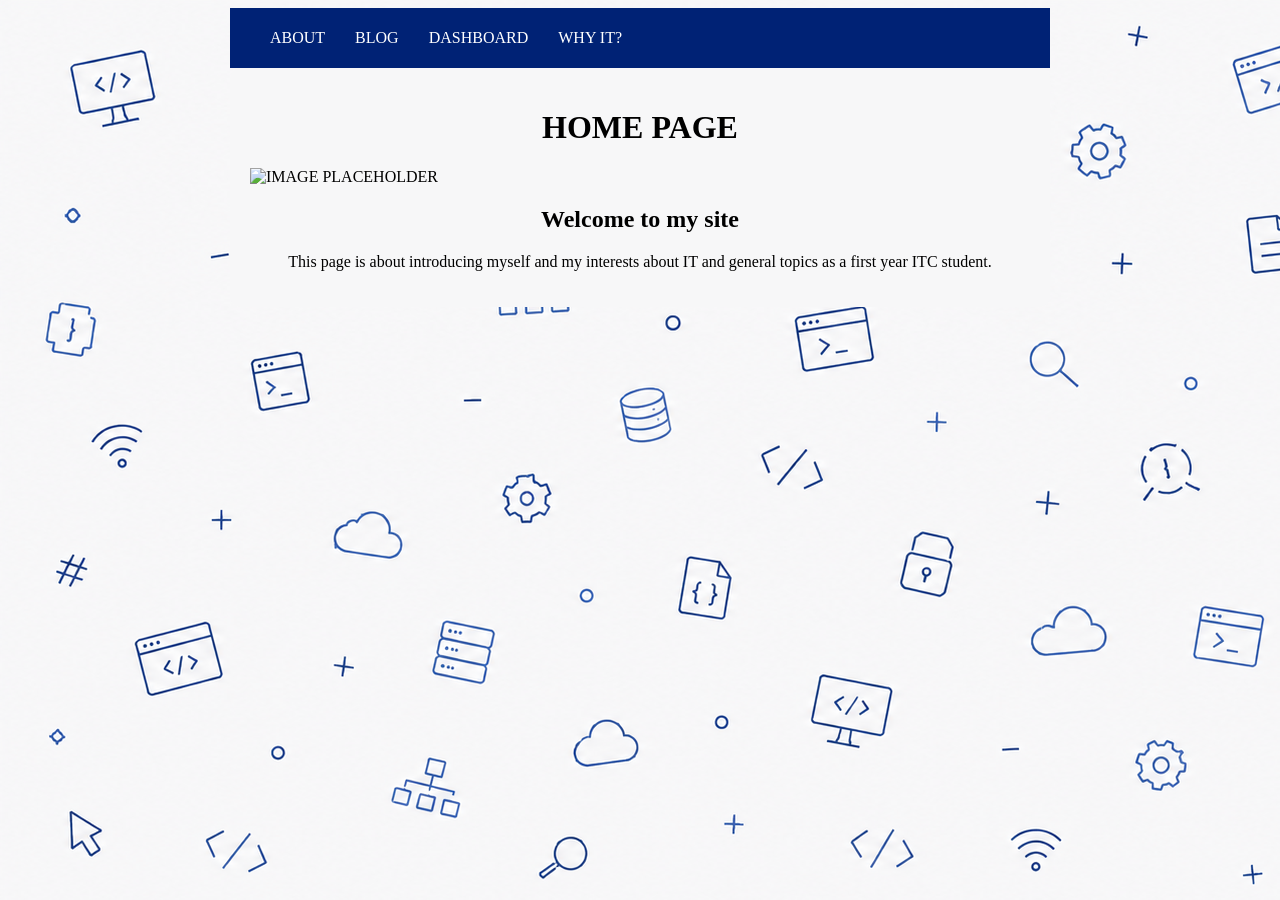
==== index.html @ c1f15f93 "Progress" ====
<!DOCTYPE html>
    <html lang="en">
        <head>
            <link rel="stylesheet" href="./css/style.css">
            <meta charset="UTF-8">
            <title>Home</title>
        </head>
        <body>
            <!--PLANS:
                IMPACT FONT
                CENTRAL COLORED BG
                DIFFERENT COLOR/IMAGE BG BEHIND CENTRAL
            -->
            <div class="navigation">
                <!-- NAVBAR HERE -->
                <nav class="navbar">
                     <ul class="nav-links">
                    <li><a href="./about.html">ABOUT</a></li>
                    <li><a href="./blog.html">BLOG</a></li>
                    <li><a href="./dashboard.html">DASHBOARD</a></li>
                    <li><a href="./whyit.html">WHY IT?</a></li>
                </ul>
            </nav>
            </div>  
            <div class="homepage">
                <main>
                    <h1>HOME PAGE</h1>
                    <img src="" alt="IMAGE PLACEHOLDER">
                    <h2>Welcome to my site</h2>
                    <p>This page is about introducing myself and my interests about IT and general topics as a first year ITC student.</p>
                </main>
            </div>
            <div class="Centerbg">

            </div>
            </main>
        </body>
        <footer>

        </footer>
    </html>
---- css/style.css ----
/* GENERAL BODY */
body{
    /* background-color: darkgrey; */
    /* image goes here */
    margin-left:auto;
    margin-right:auto;
    background-image: url("../resources/bg.png"); ;
    padding-left: 230px;
    padding-right: 230px;
    min-width: 400px;
}
h1, h2, h3, h4, h5, h6{
    text-align: center;
    font-family: impact;
}
p{
    text-align: center;
    font-family: impact;
}
/* NAVIGATION BAR */
.navbar {
    display: block;
    background-color: #002275;
    padding-top: 5px;
    padding-bottom: 5px;
    color: white;
    max-width: auto;
    margin-left: auto;
    margin-right: auto;
}
.nav-links {
    list-style: none;
    display: flex;
    gap: 30px;

}
.nav-links a {
    color: white;
    font-family: impact;
    text-decoration: none;
    /* font-weight: bold; */
    transition: color 0.2s ease;

}
.nav-links a:hover {
    color: #5678B9;
}

.homepage{
    background-color: #F7F7F8;
    margin-left: auto;
    margin-right: auto;
    padding: 20px;
    border-radius: 10px;
    border-color: #002275;
 
}
.homepage h1{
    margin-left: auto;
    margin-right: auto;
}

/* IMAGE */
img{
    text-align: center;
    margin-left: auto;
    margin-right: auto;
}
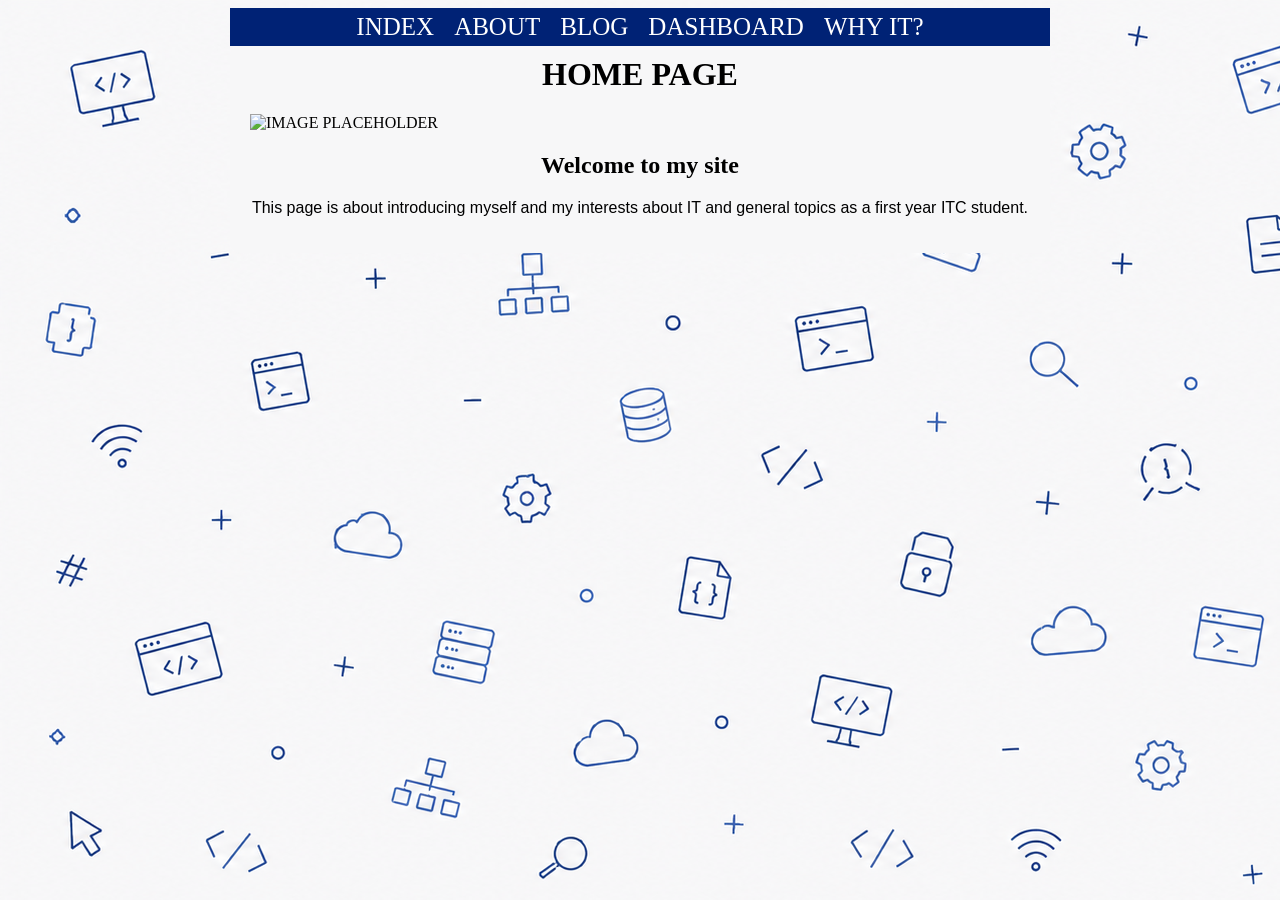
==== commit e4fa9cb6: "First version navbar" ====
--- a/index.html
+++ b/index.html
@@ -2,6 +2,7 @@
     <html lang="en">
         <head>
             <link rel="stylesheet" href="./css/style.css">
+            <meta name="viewport" content="width=device-width, initial-scale=1.0">
             <meta charset="UTF-8">
             <title>Home</title>
         </head>
@@ -11,31 +12,19 @@
                 CENTRAL COLORED BG
                 DIFFERENT COLOR/IMAGE BG BEHIND CENTRAL
             -->
-            <div class="navigation">
                 <!-- NAVBAR HERE -->
-                <nav class="navbar">
-                     <ul class="nav-links">
-                    <li><a href="./about.html">ABOUT</a></li>
-                    <li><a href="./blog.html">BLOG</a></li>
-                    <li><a href="./dashboard.html">DASHBOARD</a></li>
-                    <li><a href="./whyit.html">WHY IT?</a></li>
-                </ul>
+            <nav class="navbar">
+                    <a href="./index.html">INDEX</a>
+                    <a href="./about.html">ABOUT</a>
+                    <a href="./blog.html">BLOG</a>
+                    <a href="./dashboard.html">DASHBOARD</a>
+                    <a href="./whyit.html">WHY IT?</a>
             </nav>
-            </div>  
-            <div class="homepage">
-                <main>
+                <main class="homepage">
                     <h1>HOME PAGE</h1>
                     <img src="" alt="IMAGE PLACEHOLDER">
                     <h2>Welcome to my site</h2>
                     <p>This page is about introducing myself and my interests about IT and general topics as a first year ITC student.</p>
                 </main>
-            </div>
-            <div class="Centerbg">
-
-            </div>
-            </main>
         </body>
-        <footer>
-
-        </footer>
     </html>
--- a/css/style.css
+++ b/css/style.css
@@ -15,11 +15,12 @@
 }
 p{
     text-align: center;
-    font-family: impact;
+    font-family: sans-serif;
 }
 /* NAVIGATION BAR */
 .navbar {
-    display: block;
+    display: flex;
+    justify-content: center;
     background-color: #002275;
     padding-top: 5px;
     padding-bottom: 5px;
@@ -27,25 +28,24 @@
     max-width: auto;
     margin-left: auto;
     margin-right: auto;
+    min-width: 400px;
+    gap: 20px;
 }
-.nav-links {
-    list-style: none;
-    display: flex;
-    gap: 30px;
-
-}
-.nav-links a {
+a {
     color: white;
     font-family: impact;
+    font-size: 25px;
     text-decoration: none;
     /* font-weight: bold; */
     transition: color 0.2s ease;
-
+    /* margin-left: 20px; */
+    
 }
-.nav-links a:hover {
+a:hover {
     color: #5678B9;
 }
 
+/* HOMEPAGE */
 .homepage{
     background-color: #F7F7F8;
     margin-left: auto;
@@ -53,14 +53,14 @@
     padding: 20px;
     border-radius: 10px;
     border-color: #002275;
- 
 }
 .homepage h1{
     margin-left: auto;
     margin-right: auto;
+    margin-top: -10px;
 }
 
-/* IMAGE */
+/* MEDIA */
 img{
     text-align: center;
     margin-left: auto;
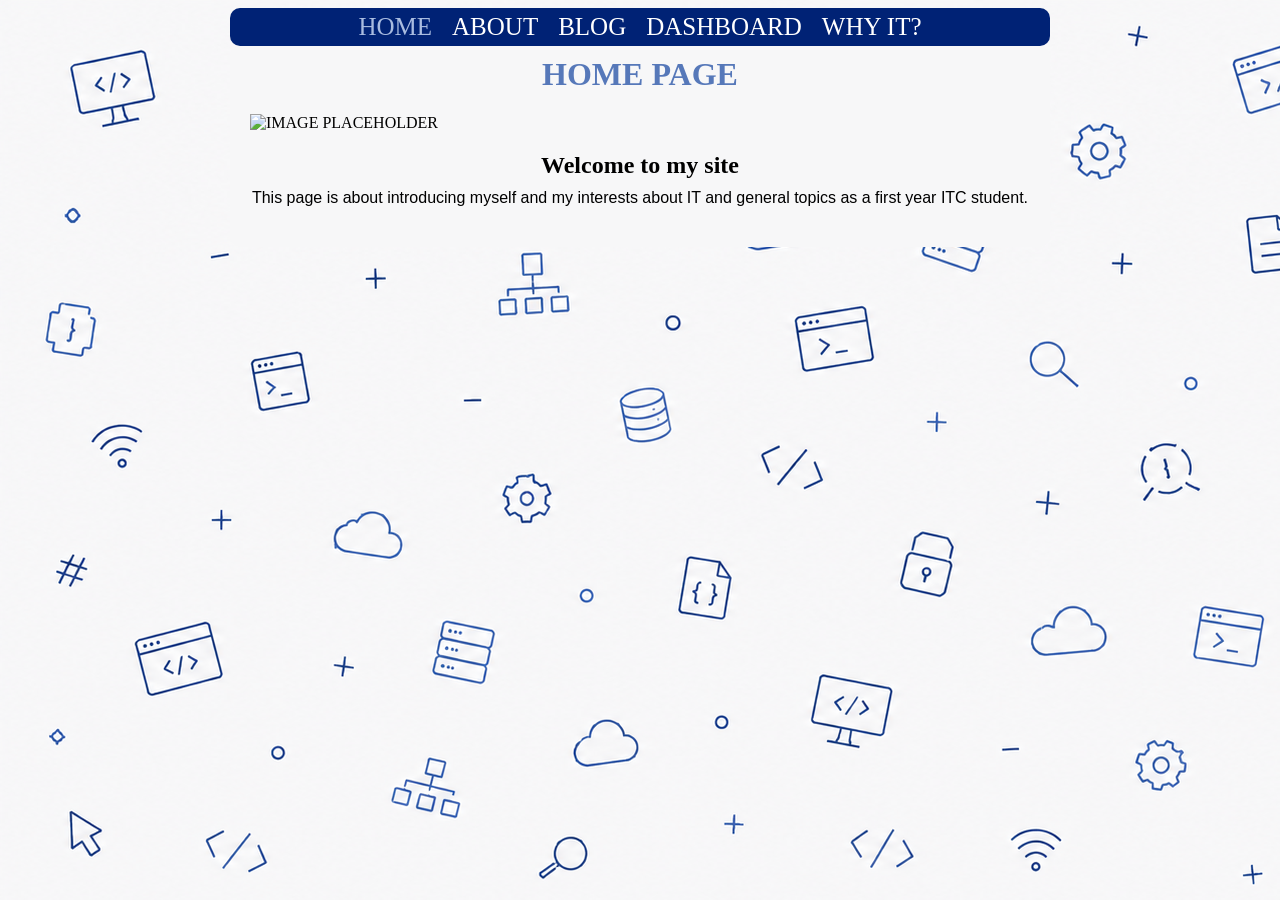
==== commit 0ec97a98: "Progress" ====
--- a/index.html
+++ b/index.html
@@ -10,11 +10,10 @@
             <!--PLANS:
                 IMPACT FONT
                 CENTRAL COLORED BG
-                DIFFERENT COLOR/IMAGE BG BEHIND CENTRAL
-            -->
+                DIFFERENT COLOR/IMAGE BG BEHIND CENTRAL -->
                 <!-- NAVBAR HERE -->
             <nav class="navbar">
-                    <a href="./index.html">INDEX</a>
+                    <a class="current" href="./index.html">HOME</a>
                     <a href="./about.html">ABOUT</a>
                     <a href="./blog.html">BLOG</a>
                     <a href="./dashboard.html">DASHBOARD</a>
--- a/css/style.css
+++ b/css/style.css
@@ -1,13 +1,11 @@
 /* GENERAL BODY */
 body{
-    /* background-color: darkgrey; */
-    /* image goes here */
     margin-left:auto;
     margin-right:auto;
     background-image: url("../resources/bg.png"); ;
     padding-left: 230px;
     padding-right: 230px;
-    min-width: 400px;
+    min-width: 500px;
 }
 h1, h2, h3, h4, h5, h6{
     text-align: center;
@@ -17,6 +15,9 @@
     text-align: center;
     font-family: sans-serif;
 }
+
+
+
 /* NAVIGATION BAR */
 .navbar {
     display: flex;
@@ -30,8 +31,9 @@
     margin-right: auto;
     min-width: 400px;
     gap: 20px;
+    border-radius: 10px;
 }
-a {
+.navbar a {
     color: white;
     font-family: impact;
     font-size: 25px;
@@ -41,9 +43,17 @@
     /* margin-left: 20px; */
     
 }
-a:hover {
+.navbar a:hover {
     color: #5678B9;
 }
+.navbar a:active{
+    color: #002275;
+}
+.navbar a.current{
+    color: #A9BCE0;
+}
+
+
 
 /* HOMEPAGE */
 .homepage{
@@ -60,9 +70,101 @@
     margin-top: -10px;
 }
 
+
+
 /* MEDIA */
 img{
     text-align: center;
     margin-left: auto;
     margin-right: auto;
+}
+
+
+
+/* DASHBOARD */
+.homepage p{
+    margin-top: -10px;
+    margin-bottom: 20px;
+}
+.homepage h1{
+    color: #5678B9;
+}
+.dashboard{
+    width: 100%;
+    border-collapse: collapse;
+    border: 2px solid #002275;
+}
+.Dash_Header{
+    background-color: #5678B9;
+    color: white;
+    font-family: impact;
+}
+.Q{
+    background-color: #5678B9;
+    color: white;
+    font-family: impact;
+}
+.dashboard th, .dashboard td{
+    border: 1.5px solid #002275;
+    padding: 10px;
+    text-align: center;
+    font-family: sans-serif;
+}
+
+
+
+/* BLOG */
+.blogbuttons {
+    display: flex;
+    justify-content: center;
+    background-color: #5678B9;
+    padding-top: 5px;
+    padding-bottom: 5px;
+    color: white;
+    max-width: auto;
+    margin-left: auto;
+    margin-right: auto;
+    min-width: 400px;
+    gap: 20px;
+    border-radius: 10px;
+}
+.blogbuttons a {
+    color: white;
+    font-family: impact;
+    font-size: 25px;
+    text-decoration: none;
+    transition: color 0.2s ease;
+    
+}
+.blogbuttons a:hover {
+    color: #002275;
+}
+.blogbuttons a.current{
+    color: #A9BCE0;
+}
+.mainpage_blog{
+    background-color: #F7F7F8;
+    display: flex;
+    flex-direction: column;
+    margin-left: auto;
+    margin-right: auto;
+    text-align: center;
+    color: #5678B9;
+}
+.mainpage_blog h1{
+    font-family: impact;
+}
+
+
+
+/* ABOUT */
+.bio{
+    padding-top: 5px;
+    display: flex;
+    flex-direction: column;
+    font-family: sans-serif;
+    color: #002270;
+}
+.bio p{
+    text-align: left;
 }
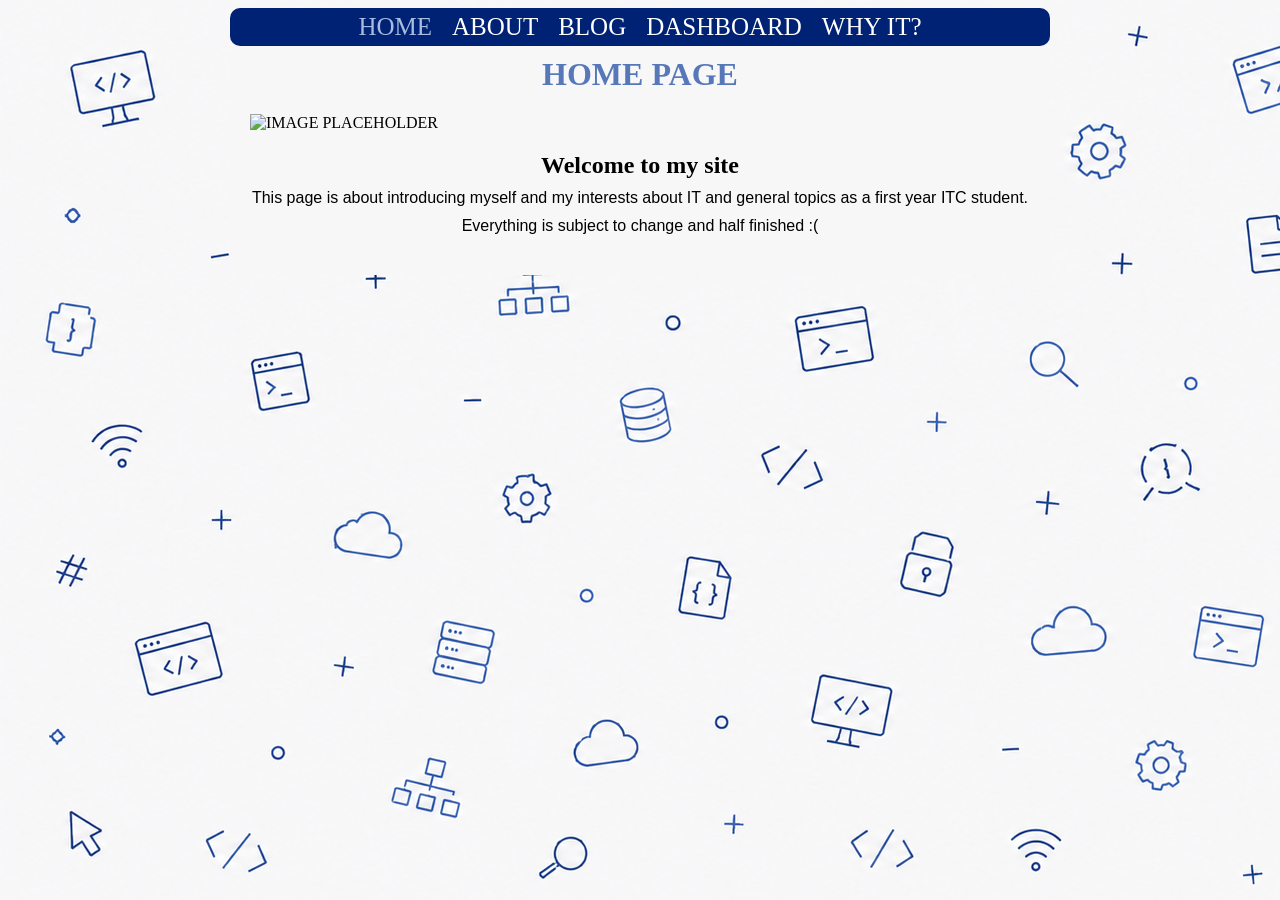
==== commit 5f283ba9: "progress" ====
--- a/index.html
+++ b/index.html
@@ -24,6 +24,7 @@
                     <img src="" alt="IMAGE PLACEHOLDER">
                     <h2>Welcome to my site</h2>
                     <p>This page is about introducing myself and my interests about IT and general topics as a first year ITC student.</p>
+                    <p>Everything is subject to change and half finished :(</p>
                 </main>
         </body>
     </html>
--- a/css/style.css
+++ b/css/style.css
@@ -78,7 +78,10 @@
     margin-left: auto;
     margin-right: auto;
 }
-
+.github{
+    height: 96px;
+    width: 96px;
+}
 
 
 /* DASHBOARD */
@@ -144,7 +147,7 @@
 }
 .mainpage_blog{
     background-color: #F7F7F8;
-    display: flex;
+    display: block;
     flex-direction: column;
     margin-left: auto;
     margin-right: auto;
@@ -153,6 +156,7 @@
 }
 .mainpage_blog h1{
     font-family: impact;
+    padding-top: -20px;
 }
 
 
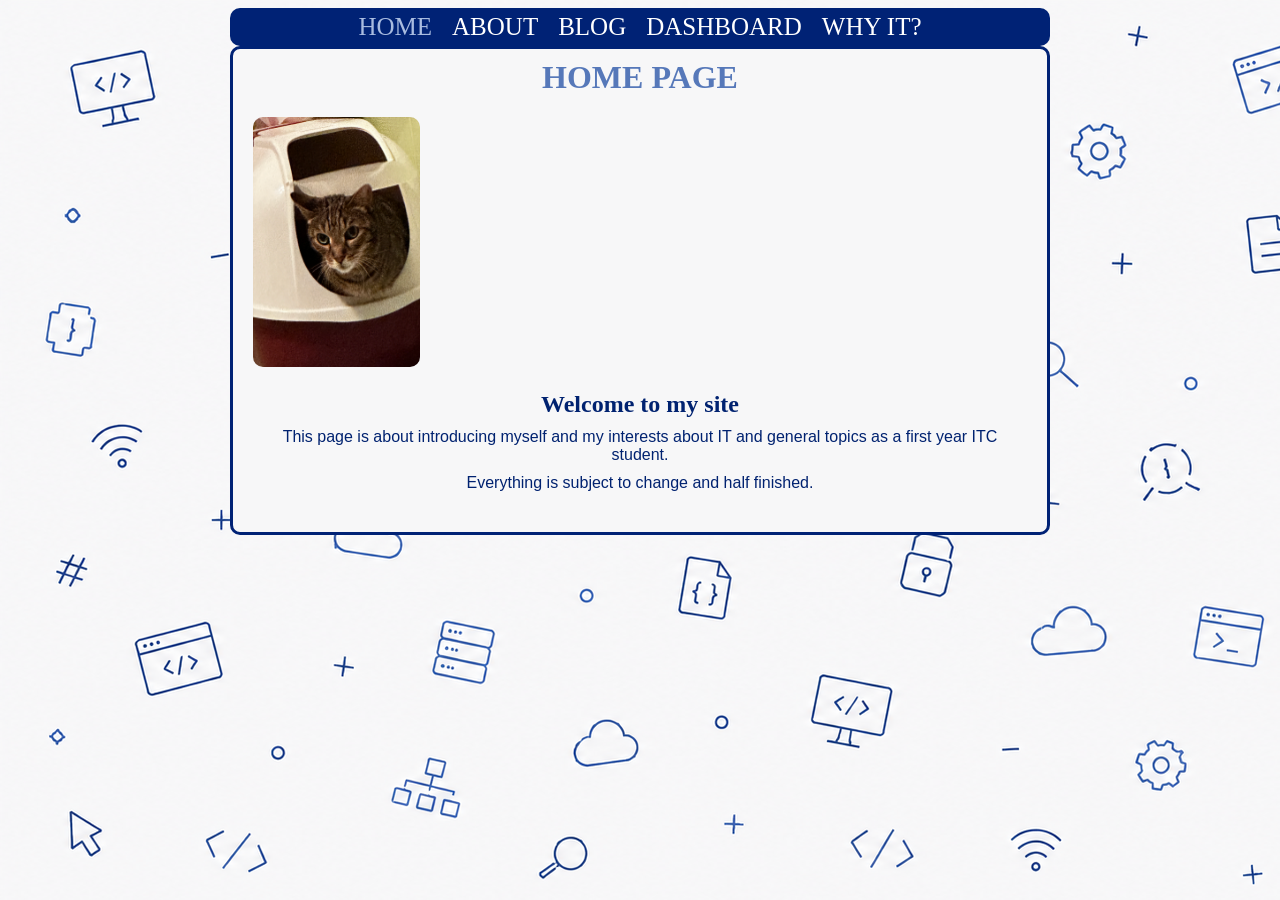
==== commit 1c25919a: "update" ====
--- a/index.html
+++ b/index.html
@@ -21,10 +21,15 @@
             </nav>
                 <main class="homepage">
                     <h1>HOME PAGE</h1>
-                    <img src="" alt="IMAGE PLACEHOLDER">
+                    <img class="cino" src="./resources/cino2.jpeg" alt="Cino, my cat at home">
                     <h2>Welcome to my site</h2>
                     <p>This page is about introducing myself and my interests about IT and general topics as a first year ITC student.</p>
-                    <p>Everything is subject to change and half finished :(</p>
+                    <p>Everything is subject to change and half finished.</p>
                 </main>
         </body>
+        <!-- Simple footer prototype with contact details and whatnot -->
+        <!-- <footer>
+                    <nav class="navbar">
+                    </nav>
+        </footer> -->
     </html>
--- a/css/style.css
+++ b/css/style.css
@@ -11,9 +11,13 @@
     text-align: center;
     font-family: impact;
 }
+.homepage h2{
+    color:#002270;
+}
 p{
     text-align: center;
     font-family: sans-serif;
+    color: #002270;
 }
 
 
@@ -61,8 +65,11 @@
     margin-left: auto;
     margin-right: auto;
     padding: 20px;
+    border-style: solid;
+    /* border-radius: 5px; */
+    border-color: #002275;
     border-radius: 10px;
-    border-color: #002275;
+
 }
 .homepage h1{
     margin-left: auto;
@@ -77,6 +84,12 @@
     text-align: center;
     margin-left: auto;
     margin-right: auto;
+    border-radius: 10px;
+
+}
+.cino{
+    height: 250px;
+    aspect-ratio: 2/3;
 }
 .github{
     height: 96px;
@@ -137,7 +150,6 @@
     font-size: 25px;
     text-decoration: none;
     transition: color 0.2s ease;
-    
 }
 .blogbuttons a:hover {
     color: #002275;
@@ -145,7 +157,8 @@
 .blogbuttons a.current{
     color: #A9BCE0;
 }
-.mainpage_blog{
+/* Don't look at this */
+/* .mainpage_blog{
     background-color: #F7F7F8;
     display: block;
     flex-direction: column;
@@ -153,11 +166,13 @@
     margin-right: auto;
     text-align: center;
     color: #5678B9;
-}
-.mainpage_blog h1{
+} */
+/* .mainpage_blog h1{
     font-family: impact;
     padding-top: -20px;
-}
+} */
+
+
 
 
 
@@ -167,7 +182,6 @@
     display: flex;
     flex-direction: column;
     font-family: sans-serif;
-    color: #002270;
 }
 .bio p{
     text-align: left;
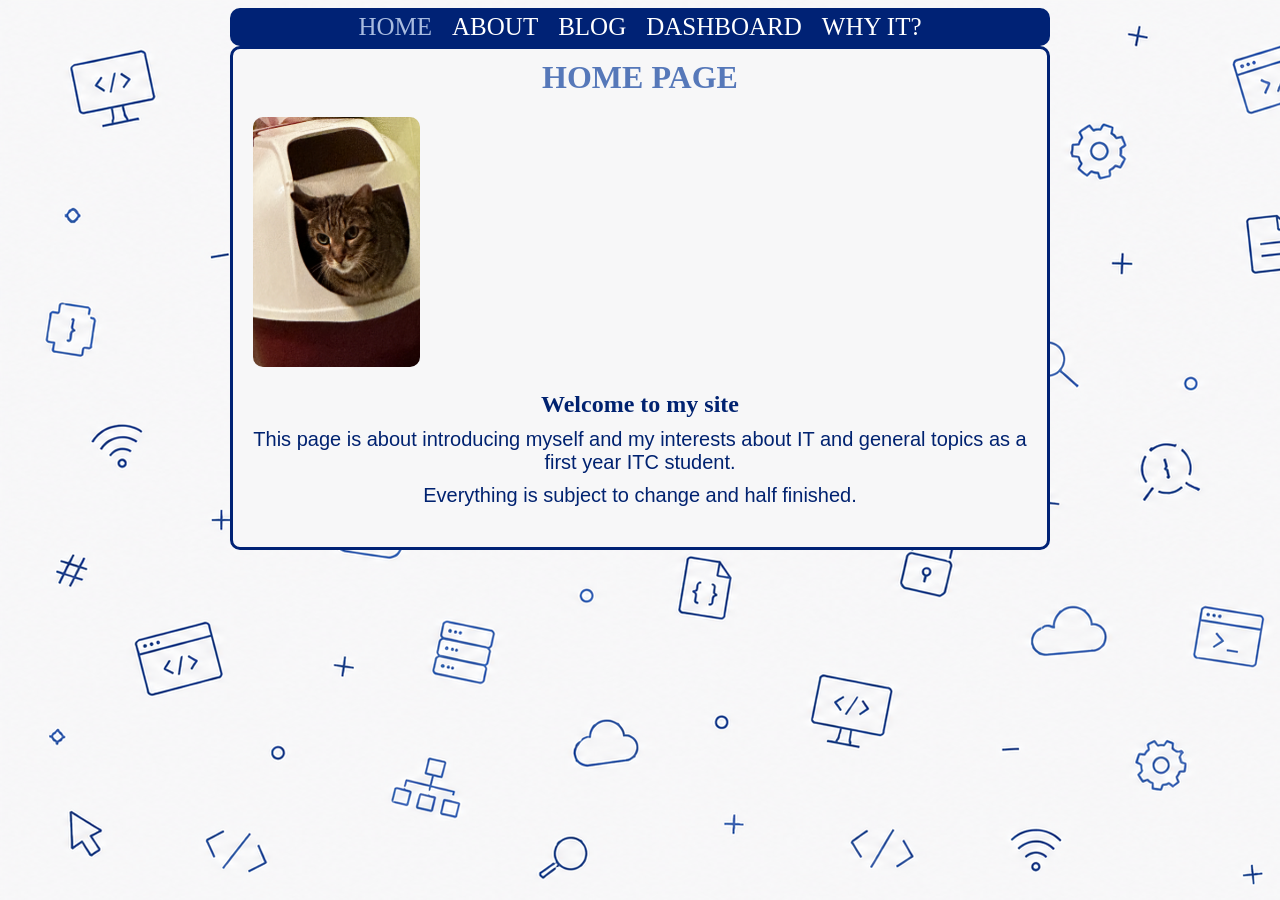
==== commit efb8fef1: "progress" ====
--- a/index.html
+++ b/index.html
@@ -11,7 +11,7 @@
                 IMPACT FONT
                 CENTRAL COLORED BG
                 DIFFERENT COLOR/IMAGE BG BEHIND CENTRAL -->
-                <!-- NAVBAR HERE -->
+            <!-- NAVBAR HERE -->
             <nav class="navbar">
                     <a class="current" href="./index.html">HOME</a>
                     <a href="./about.html">ABOUT</a>
@@ -19,7 +19,7 @@
                     <a href="./dashboard.html">DASHBOARD</a>
                     <a href="./whyit.html">WHY IT?</a>
             </nav>
-                <main class="homepage">
+                <main class="main">
                     <h1>HOME PAGE</h1>
                     <img class="cino" src="./resources/cino2.jpeg" alt="Cino, my cat at home">
                     <h2>Welcome to my site</h2>
--- a/css/style.css
+++ b/css/style.css
@@ -1,4 +1,4 @@
-/* GENERAL BODY */
+/* general body */
 body{
     margin-left:auto;
     margin-right:auto;
@@ -11,7 +11,7 @@
     text-align: center;
     font-family: impact;
 }
-.homepage h2{
+.main h2{
     color:#002270;
 }
 p{
@@ -22,7 +22,7 @@
 
 
 
-/* NAVIGATION BAR */
+/* navigation bar */
 .navbar {
     display: flex;
     justify-content: center;
@@ -59,8 +59,8 @@
 
 
 
-/* HOMEPAGE */
-.homepage{
+/* homepage */
+.main{
     background-color: #F7F7F8;
     margin-left: auto;
     margin-right: auto;
@@ -71,7 +71,7 @@
     border-radius: 10px;
 
 }
-.homepage h1{
+.main h1{
     margin-left: auto;
     margin-right: auto;
     margin-top: -10px;
@@ -79,11 +79,11 @@
 
 
 
-/* MEDIA */
+/* media */
 img{
     text-align: center;
-    margin-left: auto;
-    margin-right: auto;
+    /* margin-left: auto;
+    margin-right: auto; */
     border-radius: 10px;
 
 }
@@ -91,18 +91,24 @@
     height: 250px;
     aspect-ratio: 2/3;
 }
-.github{
-    height: 96px;
-    width: 96px;
+.me{
+
+    
+      width: 100%;
+      height: 80%;
+    /* max-width: 350px;
+    object-fit: cover;
+    border-radius: 10px; */
 }
 
 
 /* DASHBOARD */
-.homepage p{
+.main p{
     margin-top: -10px;
     margin-bottom: 20px;
-}
-.homepage h1{
+    font-size: 20px;
+}
+.main h1{
     color: #5678B9;
 }
 .dashboard{
@@ -177,12 +183,27 @@
 
 
 /* ABOUT */
-.bio{
-    padding-top: 5px;
-    display: flex;
-    flex-direction: column;
-    font-family: sans-serif;
-}
+
 .bio p{
     text-align: left;
-}+    font-size: 20px;
+}
+.bio-container{
+    display: flex;
+    align-items: flex-start;
+    padding: 10px;
+}
+.bio{
+    padding-top: 15px;
+    padding-left: 15px;
+}
+.hobbies{
+    display: flex;
+    flex-direction: column;
+    padding-left: 10px;
+    align-items:flex-start;
+}
+.hobbylist{
+    font-family: sans-serif;
+    color: #002270;
+}
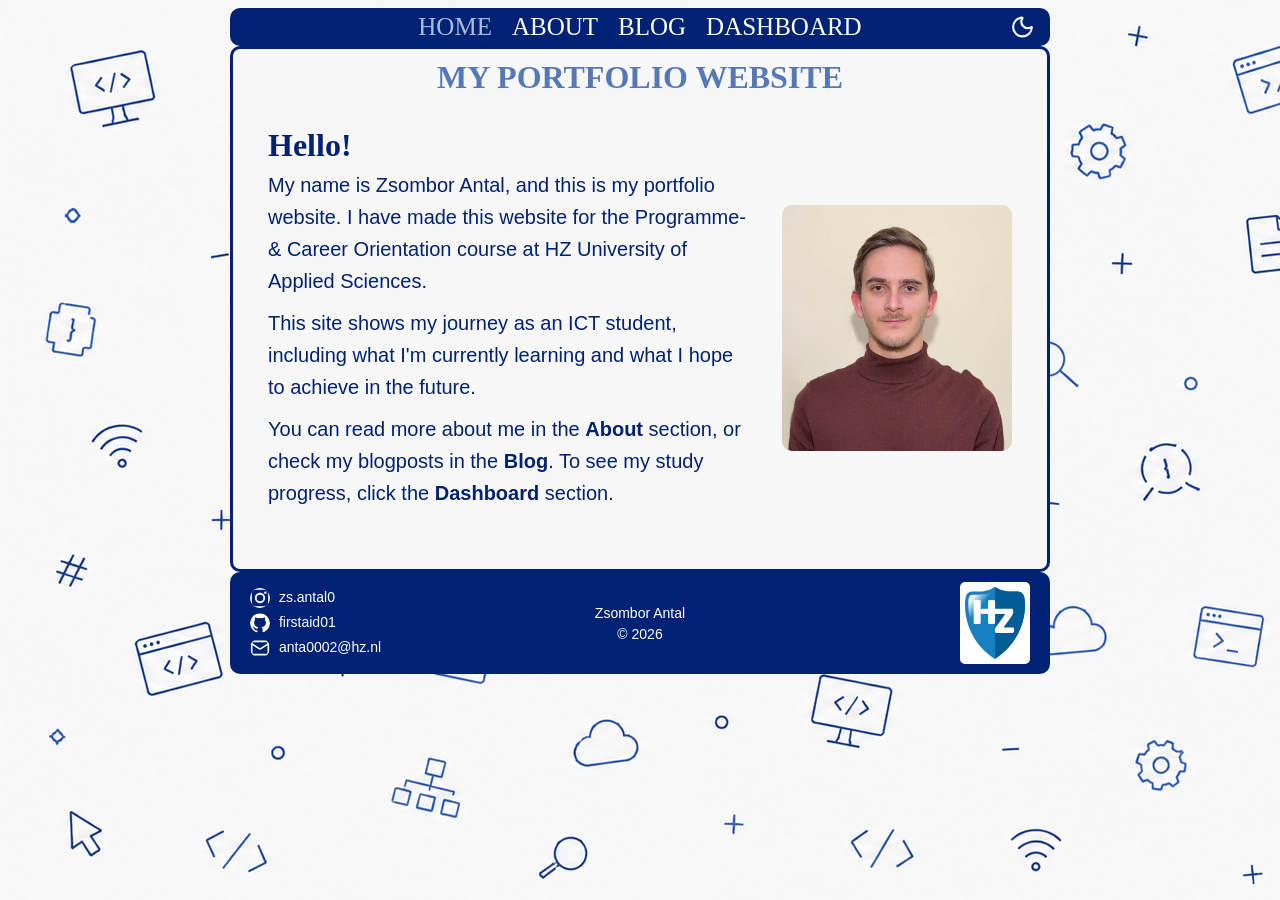
==== commit 65183828: "final" ====
--- a/index.html
+++ b/index.html
@@ -1,35 +1,64 @@
 <!DOCTYPE html>
-    <html lang="en">
-        <head>
-            <link rel="stylesheet" href="./css/style.css">
-            <meta name="viewport" content="width=device-width, initial-scale=1.0">
-            <meta charset="UTF-8">
-            <title>Home</title>
-        </head>
-        <body>
-            <!--PLANS:
-                IMPACT FONT
-                CENTRAL COLORED BG
-                DIFFERENT COLOR/IMAGE BG BEHIND CENTRAL -->
-            <!-- NAVBAR HERE -->
-            <nav class="navbar">
-                    <a class="current" href="./index.html">HOME</a>
-                    <a href="./about.html">ABOUT</a>
-                    <a href="./blog.html">BLOG</a>
-                    <a href="./dashboard.html">DASHBOARD</a>
-                    <a href="./whyit.html">WHY IT?</a>
-            </nav>
-                <main class="main">
-                    <h1>HOME PAGE</h1>
-                    <img class="cino" src="./resources/cino2.jpeg" alt="Cino, my cat at home">
-                    <h2>Welcome to my site</h2>
-                    <p>This page is about introducing myself and my interests about IT and general topics as a first year ITC student.</p>
-                    <p>Everything is subject to change and half finished.</p>
-                </main>
-        </body>
-        <!-- Simple footer prototype with contact details and whatnot -->
-        <!-- <footer>
-                    <nav class="navbar">
-                    </nav>
-        </footer> -->
-    </html>+<html lang="en">
+
+<head>
+    <link rel="stylesheet" href="./css/style.css">
+    <meta name="viewport" content="width=device-width, initial-scale=1.0">
+    <meta charset="UTF-8">
+    <meta name="description" content="My ICT portfolio at HZ University of Applied Sciences">
+    <title>Home | My ICT Portfolio</title>
+</head>
+<!-- NAVBAR  -->
+
+<body>
+    <nav class="navbar">
+        <a class="current" href="./index.html">HOME</a>
+        <a href="./about.html">ABOUT</a>
+        <a href="./blog.html">BLOG</a>
+        <a href="./dashboard.html">DASHBOARD</a>
+        <button class="theme-toggle" onclick="toggleDarkMode()">
+            <img id="theme-icon" src="./resources/moon.svg" alt="Enable dark mode">
+        </button>
+    </nav>
+
+    <!-- MAIN BODY -->
+    <main class="main">
+        <h1>MY PORTFOLIO WEBSITE</h1>
+        <section class="index-intro">
+            <div class="index-main">
+                <h2>Hello!</h2>
+                <p>My name is Zsombor Antal, and this is my portfolio website. I have made this website for the
+                    Programme- & Career Orientation course at HZ University of Applied Sciences.</p>
+                <p>This site shows my journey as an ICT student, including what I'm currently learning and what I hope
+                    to achieve in the future.
+                </p>
+                <p>You can read more about me in the <b>About</b> section, or check my blogposts in the <b>Blog</b>. To
+                    see my study progress, click the <b>Dashboard</b> section.</p>
+            </div>
+            <img class="me2" src="./resources/me2.jpeg" alt="Picture">
+        </section>
+    </main>
+
+    <!-- FOOTER -->
+    <footer class="footer">
+        <div class="footer-contact">
+            <p>
+                <img src="./resources/Instagram_Glyph_White.svg" alt="Instagram">
+                <a href="https://www.instagram.com/zs.antal0/" target="_blank">zs.antal0</a>
+            </p>
+            <p>
+                <img src="./resources/GitHub_Invertocat_White.svg" alt="GitHub">
+                <a href="https://github.com/firstaid01" target="_blank">firstaid01</a>
+            </p>
+            <p><img class="email-icon" src="./resources/mail.svg" alt="Email"> anta0002@hz.nl</p>
+        </div>
+        <div class="footer-copyright">
+            <p>Zsombor Antal</p>
+            <p>© 2026</p>
+        </div>
+        <img class="hz-logo" src="./resources/hz-logo.svg" alt="HZ University of Applied Sciences shield">
+    </footer>
+</body>
+<!-- JS -->
+<script src="./js/darkmode.js"></script>
+</html>
--- a/css/style.css
+++ b/css/style.css
@@ -1,66 +1,35 @@
 /* general body */
-body{
-    margin-left:auto;
-    margin-right:auto;
-    background-image: url("../resources/bg.png"); ;
+body {
+    margin-left: auto;
+    margin-right: auto;
+    background-image: url("../resources/bg.png");
+    ;
     padding-left: 230px;
     padding-right: 230px;
     min-width: 500px;
 }
-h1, h2, h3, h4, h5, h6{
+
+h1,
+h2,
+h3,
+h4,
+h5,
+h6 {
     text-align: center;
     font-family: impact;
 }
-.main h2{
-    color:#002270;
-}
-p{
+
+.main h2 {
+    color: #002270;
+}
+
+p {
     text-align: center;
     font-family: sans-serif;
     color: #002270;
 }
 
-
-
-/* navigation bar */
-.navbar {
-    display: flex;
-    justify-content: center;
-    background-color: #002275;
-    padding-top: 5px;
-    padding-bottom: 5px;
-    color: white;
-    max-width: auto;
-    margin-left: auto;
-    margin-right: auto;
-    min-width: 400px;
-    gap: 20px;
-    border-radius: 10px;
-}
-.navbar a {
-    color: white;
-    font-family: impact;
-    font-size: 25px;
-    text-decoration: none;
-    /* font-weight: bold; */
-    transition: color 0.2s ease;
-    /* margin-left: 20px; */
-    
-}
-.navbar a:hover {
-    color: #5678B9;
-}
-.navbar a:active{
-    color: #002275;
-}
-.navbar a.current{
-    color: #A9BCE0;
-}
-
-
-
-/* homepage */
-.main{
+.main {
     background-color: #F7F7F8;
     margin-left: auto;
     margin-right: auto;
@@ -69,77 +38,22 @@
     /* border-radius: 5px; */
     border-color: #002275;
     border-radius: 10px;
-
-}
-.main h1{
+}
+
+.main h1 {
     margin-left: auto;
     margin-right: auto;
     margin-top: -10px;
 }
 
 
-
-/* media */
-img{
-    text-align: center;
-    /* margin-left: auto;
-    margin-right: auto; */
-    border-radius: 10px;
-
-}
-.cino{
-    height: 250px;
-    aspect-ratio: 2/3;
-}
-.me{
-
-    
-      width: 100%;
-      height: 80%;
-    /* max-width: 350px;
-    object-fit: cover;
-    border-radius: 10px; */
-}
-
-
-/* DASHBOARD */
-.main p{
-    margin-top: -10px;
-    margin-bottom: 20px;
-    font-size: 20px;
-}
-.main h1{
-    color: #5678B9;
-}
-.dashboard{
-    width: 100%;
-    border-collapse: collapse;
-    border: 2px solid #002275;
-}
-.Dash_Header{
-    background-color: #5678B9;
-    color: white;
-    font-family: impact;
-}
-.Q{
-    background-color: #5678B9;
-    color: white;
-    font-family: impact;
-}
-.dashboard th, .dashboard td{
-    border: 1.5px solid #002275;
-    padding: 10px;
-    text-align: center;
-    font-family: sans-serif;
-}
-
-
-
-/* BLOG */
-.blogbuttons {
-    display: flex;
+/* NAVBAR */
+.navbar {
+    display: flex;
+    align-items: center;
     justify-content: center;
-    background-color: #5678B9;
+    position: relative;
+    background-color: #002275;
     padding-top: 5px;
     padding-bottom: 5px;
     color: white;
@@ -150,19 +64,375 @@
     gap: 20px;
     border-radius: 10px;
 }
-.blogbuttons a {
+
+.navbar a {
     color: white;
     font-family: impact;
     font-size: 25px;
     text-decoration: none;
-    transition: color 0.2s ease;
-}
+    /* font-weight: bold; */
+    transition: color 0.2s;
+    /* margin-left: 20px; */
+
+}
+
+.navbar a:hover {
+    color: #5678B9;
+}
+
+.navbar a:active {
+    color: #002275;
+}
+
+.navbar a.current {
+    color: #A9BCE0;
+}
+
+.theme-toggle {
+    position: absolute;
+    right: 15px;
+    top: 50%;
+    transform: translateY(-50%);
+    padding: 0;
+    background: none;
+    border: none;
+    cursor: pointer;
+    display: flex;
+    align-items: center;
+    justify-content: center;
+}
+
+.theme-toggle img {
+    width: 25px;
+    height: 25px;
+    display: block;
+}
+
+
+/* MEDIA */
+img {
+    text-align: center;
+    /* margin-left: auto;
+    margin-right: auto; */
+    border-radius: 10px;
+
+}
+
+.me2 {
+    width: 230px;
+    max-width: 35%;
+    height: auto;
+    object-fit: cover;
+    border-radius: 10px;
+}
+
+.me {
+    width: 100%;
+    height: 80%;
+    /* max-width: 350px;
+    object-fit: cover;
+    border-radius: 10px; */
+}
+
+/* FOOTER */
+.footer {
+    display: grid;
+    grid-template-columns: 1fr 1fr 1fr;
+    align-items: center;
+    background-color: #002275;
+    color: white;
+    padding: 10px 20px;
+    margin-top: 0;
+    border-radius: 10px;
+}
+
+.footer-contact {
+    display: flex;
+    flex-direction: column;
+    /* align-items: left; */
+    align-items: flex-start;
+    gap: 5px;
+}
+
+.footer-contact a {
+    color: white;
+    text-decoration: none;
+    transition: color 0.2s;
+}
+
+.footer-contact a:hover {
+    color: #5678B9;
+}
+
+.footer-contact a:active {
+    color: #A9BCE0;
+}
+
+.footer-contact p {
+    color: white;
+    font-family: sans-serif;
+    font-size: 14px;
+    margin: 0;
+}
+
+.footer-contact img {
+    width: 20px;
+    height: 20px;
+    vertical-align: middle;
+    margin-right: 5px;
+}
+
+/* .email-icon {
+    width: 18px;
+    height: 18px;
+} */
+
+.footer-copyright {
+    text-align: center;
+}
+
+/*
+.footer p {
+    color: white;
+    font-family: sans-serif;
+    font-size: 14px;
+    margin: 0;
+}
+*/
+
+.footer-copyright p {
+    color: white;
+    font-family: sans-serif;
+    font-size: 14px;
+    margin: 5px;
+}
+
+
+.hz-logo {
+    width: 60px;
+    height: auto;
+    background-color: white;
+    padding: 5px;
+    border-radius: 5px;
+    margin-left: auto;
+}
+
+/*
+.footer img {
+    width: 150px;
+}
+*/
+
+
+/* INDEX PAGE */
+.index-intro {
+    display: flex;
+    align-items: center;
+    justify-content: space-between;
+    gap: 30px;
+    padding: 10px 15px 20px;
+}
+
+.index-main {
+    flex: 1;
+}
+
+.index-main h2 {
+    text-align: left;
+    font-size: 32px;
+    margin-top: 0;
+    margin-bottom: 15px;
+}
+
+.index-main p {
+    text-align: left;
+    line-height: 1.6;
+    font-size: 18px;
+    margin: 0;
+}
+
+.index-image {
+    width: 230px;
+    height: 250px;
+    object-fit: cover;
+    flex-shrink: 0;
+}
+
+
+/* DASHBOARD */
+.main p {
+    margin-top: -10px;
+    margin-bottom: 20px;
+    font-size: 20px;
+}
+
+.main h1 {
+    color: #5678B9;
+}
+
+
+/* STUDY PROGRESS BAR */
+.study-progress {
+    margin-top: 25px;
+    padding-left: 50px;
+    padding-right: 50px;
+    padding-bottom: 10px;
+    border-top: 2px solid #002275;
+    border-left: 2px solid #002275;
+    border-right: 2px solid #002275;
+    border-radius: 10px 10px 0 0;
+    background-color: #F7F7F8;
+}
+
+.study-progress h2 {
+    color: #002275;
+}
+
+.study-progress p {
+    font-family: sans-serif;
+    font-size: 18px;
+    color: #002275;
+    text-align: center;
+    margin: 10px 0;
+}
+
+.progress-bar {
+    position: relative;
+    height: 22px;
+    background-color: #dddddd;
+    border: 1px solid #002275;
+    border-radius: 10px;
+    margin: 20px 0 10px;
+}
+
+.progress-fill {
+    height: 100%;
+    background-color: #5678B9;
+    border-radius: 10px;
+}
+
+.progress-marker {
+    position: absolute;
+    left: 75%;
+    top: -5px;
+    width: 3px;
+    height: 32px;
+    background-color: #002275;
+}
+
+.progress-labels {
+    position: relative;
+    height: 22px;
+    font-family: sans-serif;
+    font-size: 14px;
+    color: #002275;
+}
+
+.progress-labels span {
+    position: absolute;
+}
+
+.progress-labels span:first-child {
+    left: 0;
+}
+
+.progress-labels .boundary-label {
+    left: 75%;
+    transform: translateX(-50%);
+}
+
+.progress-labels span:last-child {
+    right: 0;
+}
+
+
+/* DASHBOARD TABLE */
+.dashboard {
+    width: 100%;
+    border-collapse: collapse;
+    border: 2px solid #002275;
+}
+
+.Dash_Header {
+    background-color: #5678B9;
+    color: white;
+    font-family: impact;
+}
+
+.Q {
+    background-color: #5678B9;
+    color: white;
+    font-family: impact;
+}
+
+.dashboard th,
+.dashboard td {
+    border: 1.5px solid #002275;
+    padding: 10px;
+    text-align: center;
+    font-family: sans-serif;
+}
+
+.grade {
+    font-weight: bold;
+}
+
+
+/* EC NOTE */
+.ec-info {
+    padding: 10px 15px;
+    border-left: 2px solid #002275;
+    border-right: 2px solid #002275;
+    border-bottom: 2px solid #002275;
+    border-radius: 0 0 10px 10px;
+    background-color: #F7F7F8;
+}
+
+.ec-info p {
+    font-family: sans-serif;
+    font-size: 14px;
+    color: #5678B9;
+    margin: 5px 0;
+}
+
+.ec-info a {
+    color: #5678B9;
+    ;
+}
+
+
+/* BLOG */
+.blogbuttons {
+    display: flex;
+    justify-content: center;
+    background-color: #5678B9;
+    padding-top: 5px;
+    padding-bottom: 5px;
+    color: white;
+    max-width: auto;
+    margin-left: auto;
+    margin-right: auto;
+    min-width: 400px;
+    gap: 20px;
+    border-radius: 10px;
+}
+
+.blogbuttons a {
+    color: white;
+    font-family: impact;
+    font-size: 25px;
+    text-decoration: none;
+    transition: color 0.2s;
+}
+
 .blogbuttons a:hover {
     color: #002275;
 }
-.blogbuttons a.current{
+
+.blogbuttons a.current {
     color: #A9BCE0;
 }
+
 /* Don't look at this */
 /* .mainpage_blog{
     background-color: #F7F7F8;
@@ -179,31 +449,331 @@
 } */
 
 
-
-
-
 /* ABOUT */
-
-.bio p{
-    text-align: left;
-    font-size: 20px;
-}
-.bio-container{
+.bio-container {
     display: flex;
     align-items: flex-start;
     padding: 10px;
 }
-.bio{
+
+.me {
+    width: 230px;
+    max-width: 35%;
+    height: auto;
+    border-radius: 10px;
+}
+
+.bio {
     padding-top: 15px;
     padding-left: 15px;
-}
-.hobbies{
+    flex: 1;
+    min-width: 0;
+}
+
+.bio p {
+    text-align: left;
+    font-size: 20px;
+}
+
+.hobbies {
+    display: flex;
+    flex-direction: row;
+    align-items: flex-start;
+    padding-left: 0;
+    gap: 20px;
+    margin-top: 15px;
+}
+
+.hobbies h2 {
+    text-align: left;
+    margin-top: 0;
+}
+
+.hobbylist {
+    font-family: sans-serif;
+    color: #002270;
+    margin-top: 0;
+    margin-bottom: 0;
+}
+
+
+/* BLOG POSTS */
+.blog-intro {
+    text-align: center;
+    font-size: 18px;
+    margin-top: 0;
+}
+
+.blog-feed {
     display: flex;
     flex-direction: column;
-    padding-left: 10px;
-    align-items:flex-start;
-}
-.hobbylist{
+    gap: 15px;
+}
+
+.blog-post {
+    background-color: white;
+    border: 2px solid #5678B9;
+    border-radius: 10px;
+    padding: 15px;
+}
+
+.blog-post h2 {
+    text-align: left;
+    margin-top: 0;
+    margin-bottom: 10px;
+    color: #002275;
+}
+
+.blog-post h2 a {
+    color: #002275;
+    text-decoration: none;
+    transition: color 0.2s;
+}
+
+.blog-post h2 a:hover,
+.blog-back a:hover {
+    color: #5678B9;
+}
+
+.blog-post p {
+    text-align: left;
+    font-size: 18px;
+    line-height: 1.4;
+    margin-top: 0;
+    margin-bottom: 12px;
+}
+
+.blog-post .post-date,
+.blog-article .post-date {
+    color: #5678B9;
+    font-size: 14px;
+    margin-bottom: 10px;
+}
+
+.blog-back a {
+    color: #002275;
+    font-family: sans-serif;
+    font-weight: bold;
+    text-decoration: none;
+    transition: color 0.2s;
+}
+
+.blog-article h2 {
+    text-align: left;
+    color: #002275;
+    margin-top: 25px;
+    margin-bottom: 10px;
+}
+
+.blog-article h3 {
+    text-align: left;
+    margin-top: 0;
+    margin-bottom: 10px;
+}
+
+.blog-article p {
+    text-align: left;
+    font-size: 19px;
+    line-height: 1.45;
+    margin-top: 0;
+    margin-bottom: 16px;
+}
+
+.blog-article ul {
     font-family: sans-serif;
     color: #002270;
-}
+    line-height: 1.4;
+    padding-left: 22px;
+}
+
+
+/* EXPERIENCE */
+.Prev-study {
+    display: flex;
+    align-items: center;
+    gap: 20px;
+    margin-bottom: 20px;
+}
+
+.Prev-study p {
+    flex: 1;
+}
+
+.school-logo {
+    width: 150px;
+    height: auto;
+    object-fit: contain;
+}
+
+
+/* SWOT */
+.swot-grid {
+    display: grid;
+    grid-template-columns: 1fr 1fr;
+    gap: 12px;
+}
+
+.swot-item {
+    background-color: white;
+    border: 1.5px solid #5678B9;
+    border-radius: 8px;
+    padding: 12px;
+}
+
+.swot-item h3 {
+    color: #002275;
+}
+
+.swot-item ul {
+    margin-bottom: 0;
+}
+
+/* GOALS */
+.mission p {
+    text-align: left;
+}
+
+.blog-back {
+    text-align: left;
+    padding-top: 25px;
+    margin-top: 18px;
+    margin-bottom: 0;
+}
+
+
+
+
+
+
+/* DARK MODE */
+body.dark-mode {
+    background-color: #20242C;
+    background-image: url("../resources/background-dark.svg");
+    background-size: cover;
+    background-position: center;
+    background-attachment: fixed;
+    color: #E4E8F0;
+}
+
+body.dark-mode .main {
+    background-color: #292F3A;
+    color: #E4E8F0;
+    border-color: #567DBD;
+}
+
+body.dark-mode h1,
+body.dark-mode h2,
+body.dark-mode h3 {
+    color: #8EABEA;
+}
+
+body.dark-mode .main p,
+body.dark-mode .main li {
+    color: #E4E8F0;
+}
+
+body.dark-mode .main a {
+    color: #A9C2FF;
+}
+
+body.dark-mode .navbar,
+body.dark-mode .footer {
+    background-color: #345DB5;
+}
+
+body.dark-mode .navbar a {
+    color: #FFFFFF;
+}
+
+
+/* DASHBOARD STUDY PROGRESS */
+body.dark-mode .study-progress {
+    background-color: #292F3A;
+    color: #E4E8F0;
+    border-color: #567DBD;
+}
+
+body.dark-mode .progress-count,
+body.dark-mode .progress-labels {
+    color: #E4E8F0;
+}
+
+body.dark-mode .progress-bar {
+    background-color: #343E50;
+    border-color: #345DB5;
+}
+
+body.dark-mode .progress-fill {
+    background-color: #567DBD;
+}
+
+body.dark-mode .progress-marker {
+    background-color: #345DB5;
+}
+
+/* DASHBOARD TABLE */
+body.dark-mode .dashboard {
+    border-color: #567DBD;
+}
+
+body.dark-mode .dashboard th,
+body.dark-mode .dashboard td {
+    border-color: #567DBD;
+}
+
+body.dark-mode .Dash_Header th,
+body.dark-mode .dashboard td.Q {
+    background-color: #345DB5;
+    color: #FFFFFF;
+}
+
+body.dark-mode .dashboard td.Q1,
+body.dark-mode .dashboard td.Q2,
+body.dark-mode .dashboard td.Q3,
+body.dark-mode .dashboard td.Q4,
+body.dark-mode .dashboard td.grade {
+    background-color: #343E50;
+    color: #E4E8F0;
+}
+
+/* EC INFORMATION */
+body.dark-mode .ec-info {
+    background-color: #343E50;
+    color: #E4E8F0;
+    border-color: #567DBD;
+}
+
+body.dark-mode .ec-info p {
+    color: #E4E8F0;
+}
+
+body.dark-mode .ec-info a {
+    color: #A9C2FF;
+}
+
+/* BLOG POSTS */
+body.dark-mode .blog-post {
+    background-color: #343E50;
+    border-color: #567DBD;
+}
+
+body.dark-mode .blog-post p {
+    color: #E4E8F0;
+}
+
+body.dark-mode .blog-post h2 a {
+    color: #8EABEA;
+}
+
+/* DARK MODE NAVBAR TEXT */
+body.dark-mode .navbar a:hover {
+    color: #A9BCE0;
+}
+
+body.dark-mode .navbar a:active {
+    color: #345DB5;
+}
+
+body.dark-mode .navbar a.current {
+    color: #8EABEA;
+}
